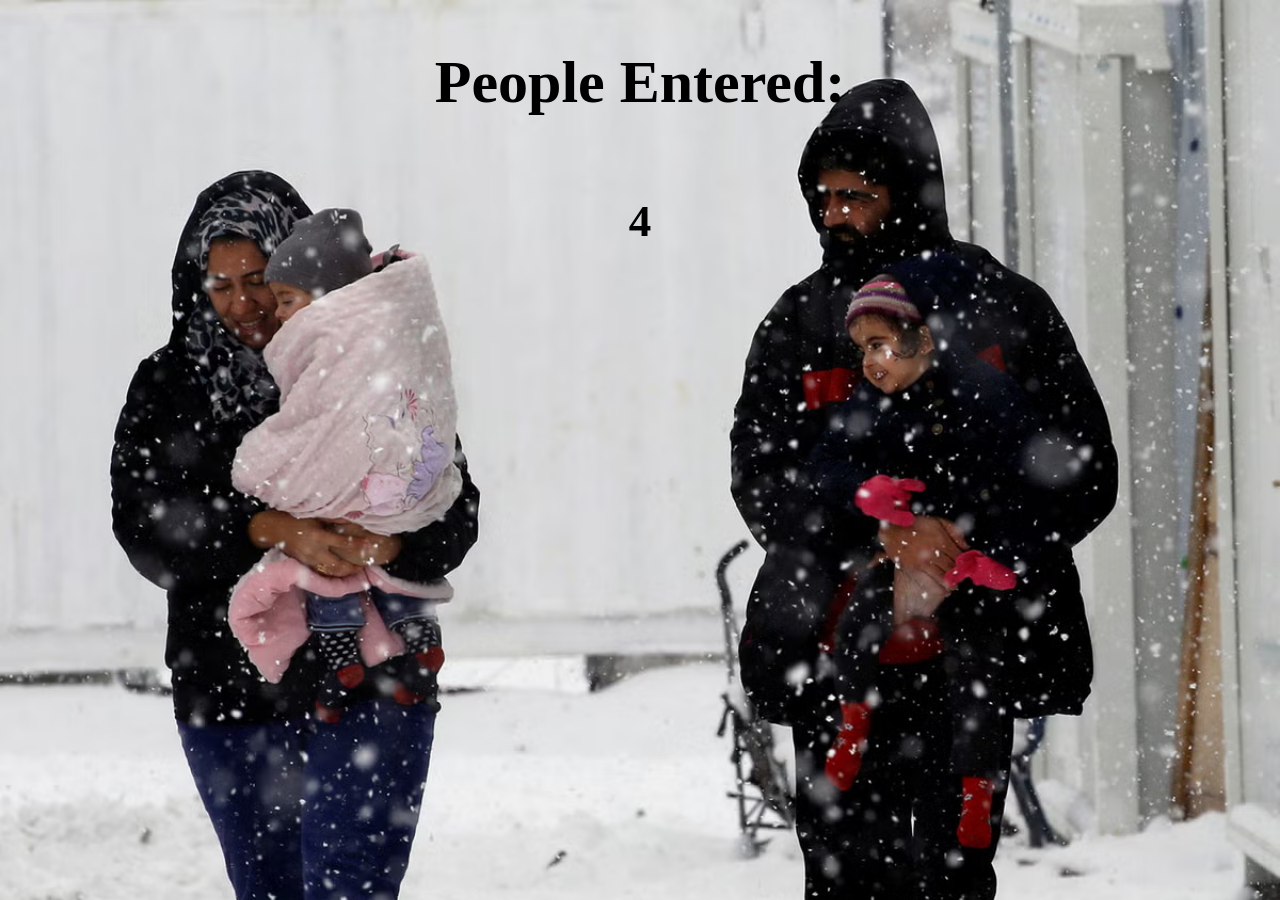
==== counter_app/index.html @ de4c7eb3 "script added" ====
<!DOCTYPE html>
<html>
    <head>
        <link rel="stylesheet" href="styles.css">

    </head>
    <body>
        <div class="text">
            <h1>People Entered: </h1>
            <h2 id="count-el">0</h2>
        </div>


        <script>
            document.getElementById("count-el").innerText = 4;
        </script>

    </body>
</html>
---- counter_app/styles.css ----
body {
    background-image: url("images/people.avif");
    display: flex;
    flex-direction: column;
    justify-content: center;
    align-items: center;
    background-size: cover;
}

.text {
    display: flex;
    flex-direction: column;
    justify-content: center;
    align-items: center;
    font-size: 30px;
}
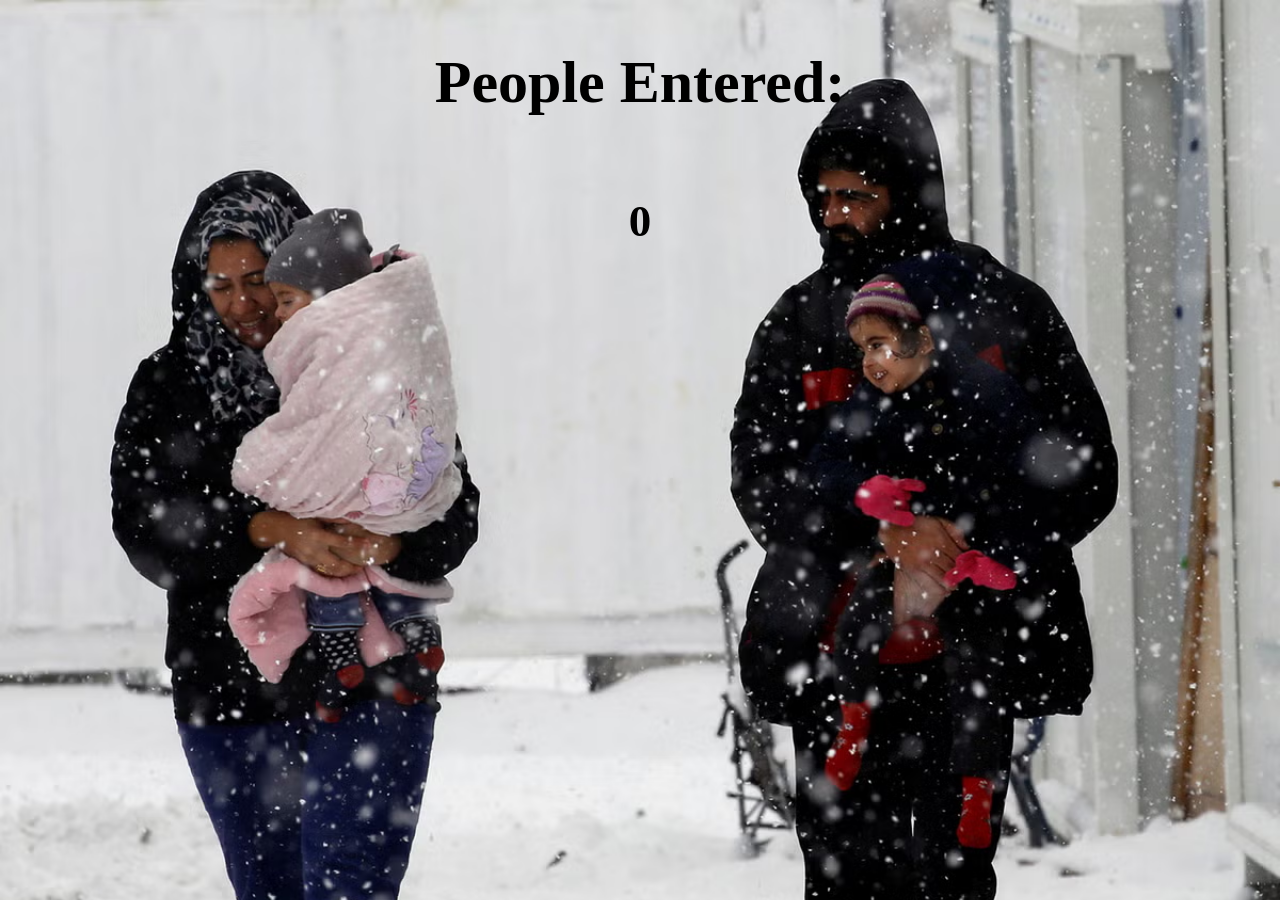
==== commit 252d8117: "counter update" ====
--- a/counter_app/index.html
+++ b/counter_app/index.html
@@ -10,10 +10,7 @@
             <h2 id="count-el">0</h2>
         </div>
 
-
-        <script>
-            document.getElementById("count-el").innerText = 4;
-        </script>
+        <script src="index.js"></script>
 
     </body>
 </html>
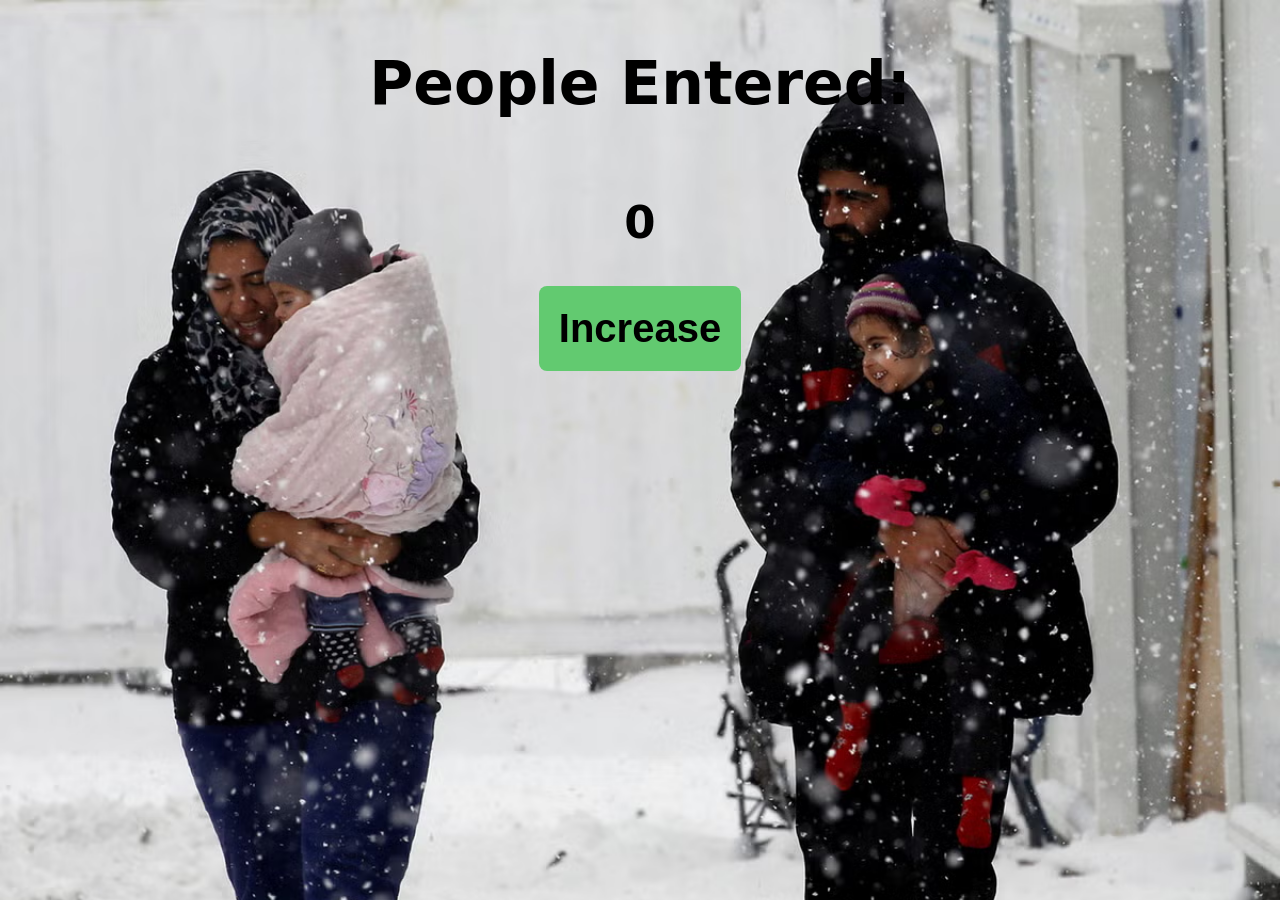
==== commit 79950627: "onclick triggered" ====
--- a/counter_app/index.html
+++ b/counter_app/index.html
@@ -8,6 +8,7 @@
         <div class="text">
             <h1>People Entered: </h1>
             <h2 id="count-el">0</h2>
+            <button id="increament-btn" onclick="increment()">Increase</button>
         </div>
 
         <script src="index.js"></script>
--- a/counter_app/styles.css
+++ b/counter_app/styles.css
@@ -1,4 +1,5 @@
 body {
+    font-family:system-ui, -apple-system, BlinkMacSystemFont, 'Segoe UI', Roboto, Oxygen, Ubuntu, Cantarell, 'Open Sans', 'Helvetica Neue', sans-serif;
     background-image: url("images/people.avif");
     display: flex;
     flex-direction: column;
@@ -14,3 +15,13 @@
     align-items: center;
     font-size: 30px;
 }
+
+
+#increament-btn {
+    font-size: 40px;
+    padding: 20px;
+    border: none;
+    border-radius: 8px;
+    background-color: rgb(98, 202, 112);
+    font-weight: bolder;
+}
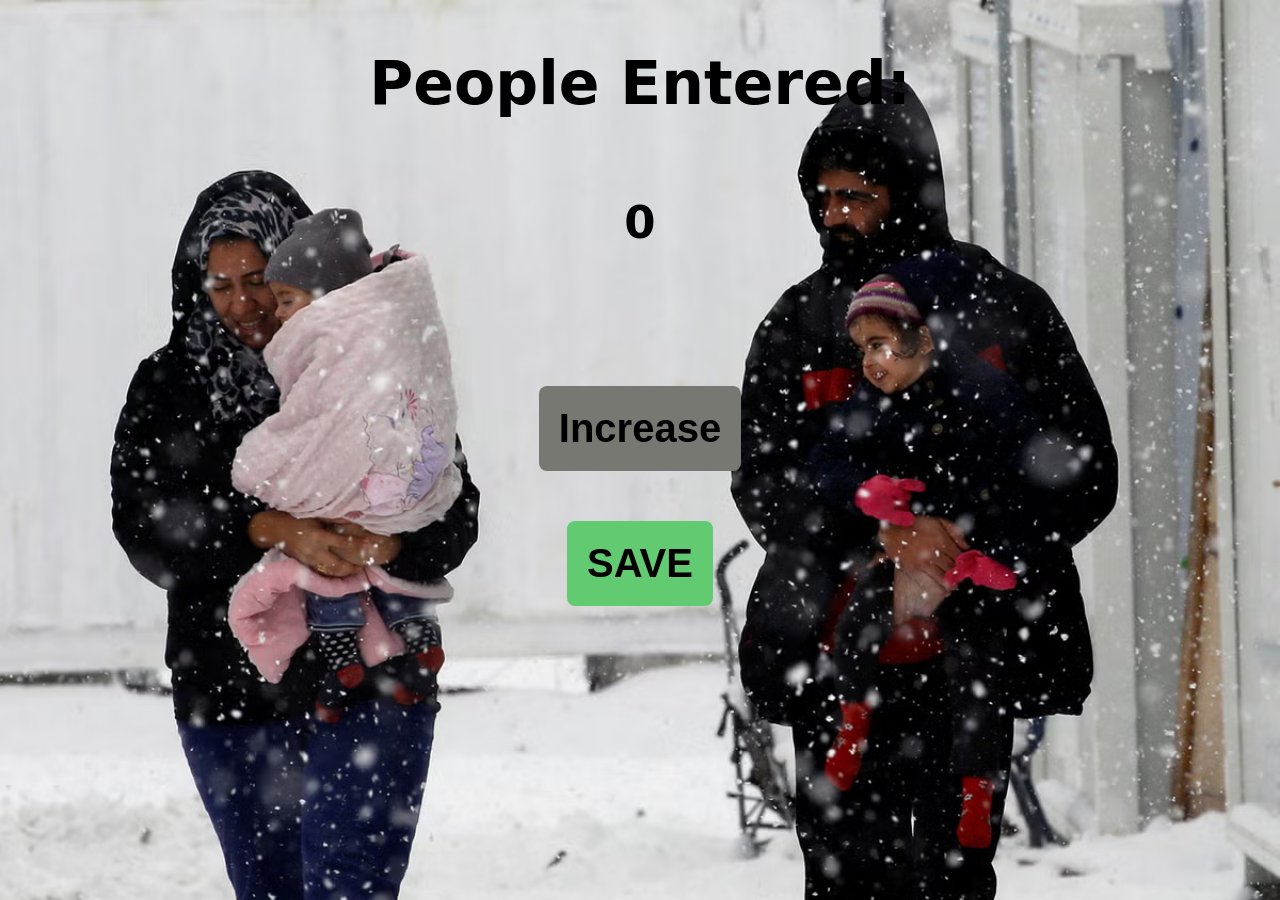
==== commit df45fecb: "created save btn "" ====
--- a/counter_app/index.html
+++ b/counter_app/index.html
@@ -9,6 +9,7 @@
             <h1>People Entered: </h1>
             <h2 id="count-el">0</h2>
             <button id="increament-btn" onclick="increment()">Increase</button>
+            <button id="save-btn" onclick="save">SAVE</button>
         </div>
 
         <script src="index.js"></script>
--- a/counter_app/styles.css
+++ b/counter_app/styles.css
@@ -18,6 +18,17 @@
 
 
 #increament-btn {
+    margin-top: 100px;
+    font-size: 40px;
+    padding: 20px;
+    border: none;
+    border-radius: 8px;
+    background-color: rgb(119, 120, 114);
+    font-weight: bolder;
+}
+
+#save-btn {
+    margin-top: 50px;
     font-size: 40px;
     padding: 20px;
     border: none;
